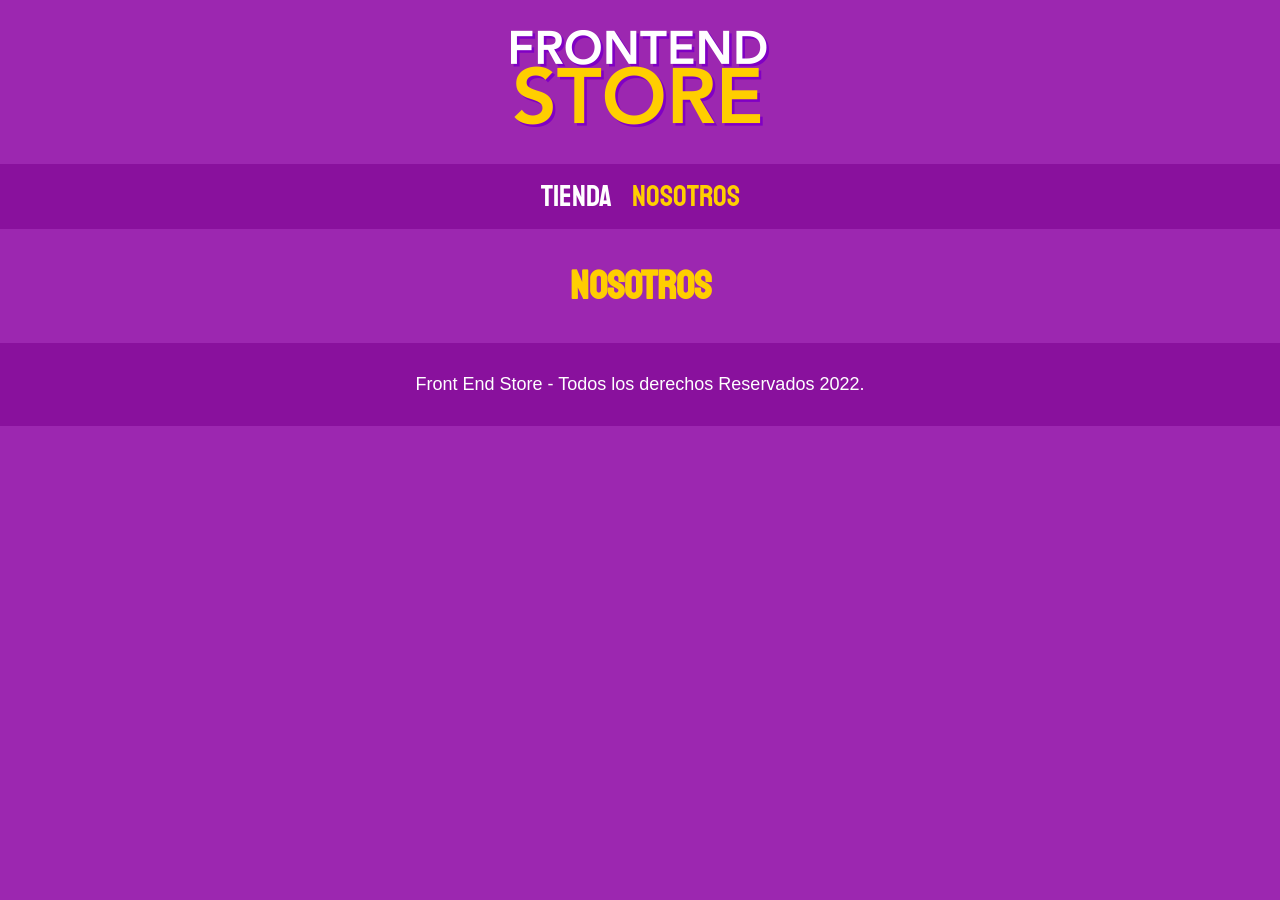
==== Nosotros.html @ d8d37cda "Se agrego nostros y producto como pagina y se avanzo con el main" ====
<!DOCTYPE html>
<html lang="en">
<head>
    <meta charset="UTF-8">
    <meta name="viewport" content="width=device-width, initial-scale=1.0">
    <title>ForntEnd Store</title>
    <link rel="stylesheet" href="css/normalize.css">
    <link href="https://fonts.googleapis.com/css2?family=Staatliches&display=swap" rel="stylesheet">
    <link rel="stylesheet" href="css/style.css">

</head>

<body>
    <header class="header">
        <a href="index.html">
            <img class="header__logo" src="img/logo.png" alt="Logotipo">
        </a>
    </header>

    <nav class="navegacion">
        <a class="navegacion__enlance " href="index.html">Tienda</a>
        <a class="navegacion__enlance navegacion__enlance--activo" href="Nosotros.html">Nosotros</a>
    </nav>

    <main class="contenedor">
        <h1>Nosotros</h1>
    </main>


</body>

<footer class="footer">
    <p class="footer__texto">Front End Store - Todos los derechos Reservados 2022. 
    </p>
</footer>

</html>
---- css/style.css ----
:root {
    --primario: #9c27b0 ;
    --primarioOscuro: #89119d;
    --secuandrio: #ffce00;
    --secundarioOscuro: rgb(233,287,2);
    --blanco: #fff;
    --negro: #000;

    --fuentePrincipal: 'Staatliches', cursive;
}

html {
  box-sizing: border-box;
  font-size: 62.5%;
}

*, *:before, *:after {
  box-sizing: inherit;
}

/** Globales **/
body { 
    background-color:var(--primario);
    font-size: 1.6rem;
    line-height: 1.5;
}

p {
    font-size:1.8rem;
    font-family: Arial, Helvetica, sans-serif;
    color: var(--blanco);
}

a{
    text-decoration: none;
}

img {
    max-width: 100%;

}

.contenedor {
    max-width: 120rem;
    margin: 0 auto;
}
h1, h2, h3 {
    text-align: center;
    color:var(--secuandrio);
    font-family: var(--fuentePrincipal);
}

h1 { 
    font-size: 4rem;  
}

h2{
    font-size: 3.2rem;
}

h3{
    font-size: 2.4rem;
}
/** Footer **/
.footer {
    background-color: var(--primarioOscuro);
    padding: 1rem 0;
    margin-top: 2rem;
}
.footer__texto{
    text-align: center;
}

/** Header **/
.header {
    display: flex;
    justify-content: center;
}
.header__logo {
    margin: 3rem 0;
}

/** Navegacion **/
.navegacion{
    background-color: var(--primarioOscuro);
    padding: 1rem 0;
    display:flex;
    justify-content: center;
    gap: 2rem;
}
.navegacion__enlance{
    font-family: var(--fuentePrincipal);
    color: var(--blanco);
    font-size: 3rem;
}

.navegacion__enlance--activo,
.navegacion__enlance:hover{
    color: var(--secuandrio);
}

/** Grid **/
.grid {
    display: grid;
    grid-template-columns: repeat(2,1fr);
    gap: 2rem;
}
@media (min-width:768px) {
    .grid {
        grid-template-columns: repeat(3,1fr);
    }
}

/** Productos **/
.producto{
    background-color:var(--primarioOscuro) ;
    padding: 1rem;
}
.producto__imagen{
    width: 100%;
}
.producto__nombre{
    font-size: 4rem;
}
.producto__precio{
    font-size: 2rem;
    color: var(--secuandrio);
}
.producto__nombre,
.producto__precio{
    font-family: var(--fuentePrincipal);
    margin: 1rem 0;
    text-align: center;
    line-height: 1.2;
}
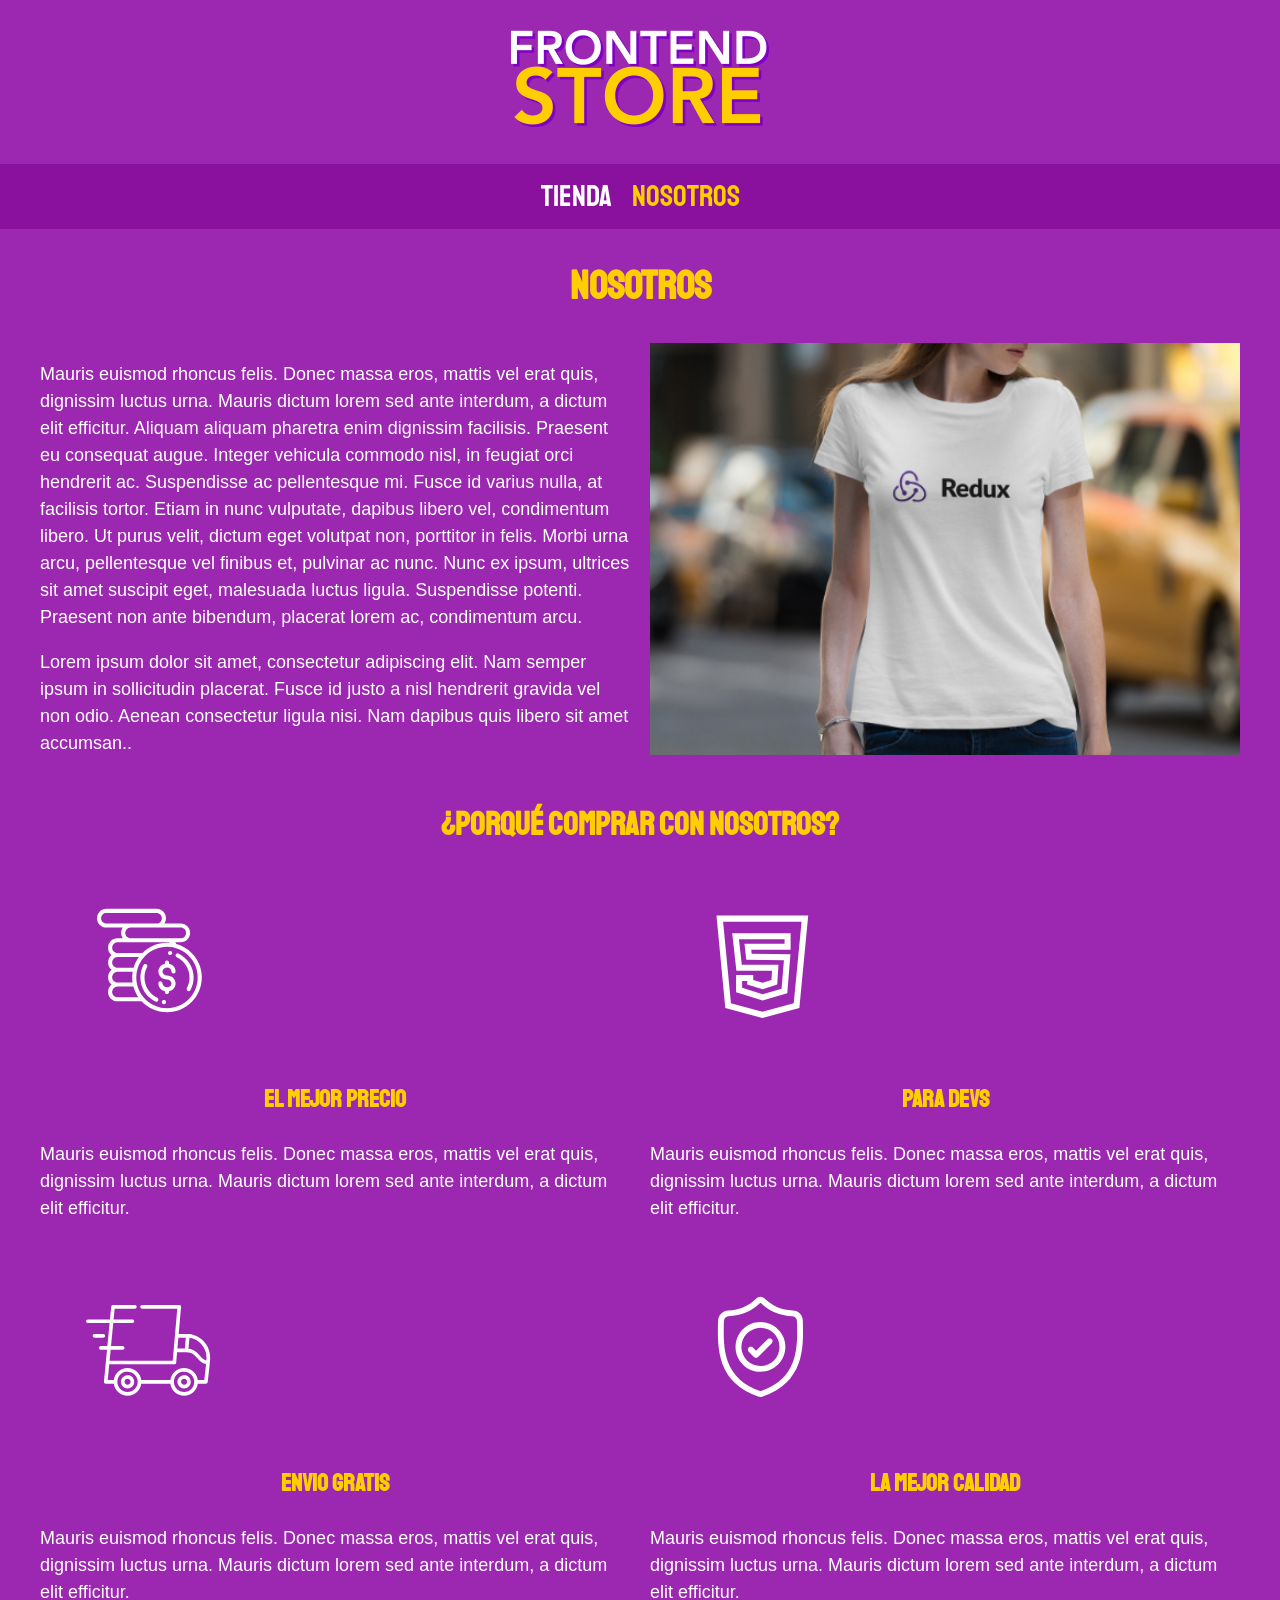
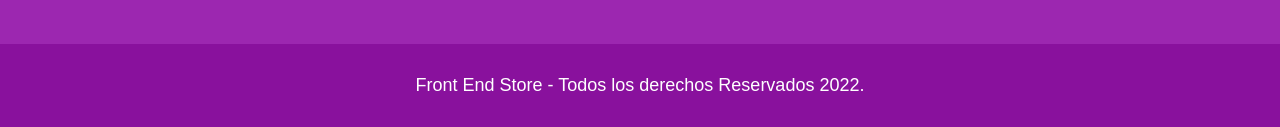
==== commit d92872ee: "Se esta terminado la pagina de nostros" ====
--- a/Nosotros.html
+++ b/Nosotros.html
@@ -24,8 +24,46 @@
 
     <main class="contenedor">
         <h1>Nosotros</h1>
+
+        <div class="nosotros">
+            <div class="nosotros__contenido">
+                <p>
+                Mauris euismod rhoncus felis. Donec massa eros, mattis vel erat quis, dignissim luctus urna. Mauris dictum lorem sed ante interdum, a dictum elit efficitur. Aliquam aliquam pharetra enim dignissim facilisis. Praesent eu consequat augue. Integer vehicula commodo nisl, in feugiat orci hendrerit ac. Suspendisse ac pellentesque mi. Fusce id varius nulla, at facilisis tortor. Etiam in nunc vulputate, dapibus libero vel, condimentum libero. Ut purus velit, dictum eget volutpat non, porttitor in felis. Morbi urna arcu, pellentesque vel finibus et, pulvinar ac nunc. Nunc ex ipsum, ultrices sit amet suscipit eget, malesuada luctus ligula. Suspendisse potenti. Praesent non ante bibendum, placerat lorem ac, condimentum arcu.</p>
+                <p>
+                Lorem ipsum dolor sit amet, consectetur adipiscing elit. Nam semper ipsum in sollicitudin placerat. Fusce id justo a nisl hendrerit gravida vel non odio. Aenean consectetur ligula nisi. Nam dapibus quis libero sit amet accumsan..</p>
+            </div>
+            <img class="nosotros__imagen" src="img/nosotros.jpg" alt="img nosotros">
+        </div>
     </main>
+    
+    <section class="contenedor comprar">
+        <h2 class="comprar_titulo">¿Porqué Comprar con nosotros?</h2>
 
+        <div class="bloques">
+            <div class="bloque">
+                <img src="img/icono_1.png" alt="porque comprar">
+                <h3 class="bloque__titulo">El Mejor Precio</h3>
+                <p>Mauris euismod rhoncus felis. Donec massa eros, mattis vel erat quis, dignissim luctus urna. Mauris dictum lorem sed ante interdum, a dictum elit efficitur.</p>
+            </div><!--.bloque-->
+            <div class="bloque">
+                <img src="img/icono_2.png" alt="porque comprar">
+                <h3 class="bloque__titulo">Para Devs</h3>
+                <p>Mauris euismod rhoncus felis. Donec massa eros, mattis vel erat quis, dignissim luctus urna. Mauris dictum lorem sed ante interdum, a dictum elit efficitur.</p>
+            </div><!--.bloque-->
+             <div class="bloque">
+                <img src="img/icono_3.png" alt="porque comprar">
+                <h3 class="bloque__titulo">Envio Gratis</h3>
+                <p>Mauris euismod rhoncus felis. Donec massa eros, mattis vel erat quis, dignissim luctus urna. Mauris dictum lorem sed ante interdum, a dictum elit efficitur.</p>
+            </div><!--.bloque-->
+            <div class="bloque">
+                <img src="img/icono_4.png" alt="porque comprar">
+                <h3 class="bloque__titulo">La Mejor Calidad</h3>
+                <p>Mauris euismod rhoncus felis. Donec massa eros, mattis vel erat quis, dignissim luctus urna. Mauris dictum lorem sed ante interdum, a dictum elit efficitur.</p>
+            </div><!--.bloque-->                                   
+        </div> <!--.bloques-->
+        
+        
+    </section>
 
 </body>
 
--- a/css/style.css
+++ b/css/style.css
@@ -132,4 +132,57 @@
     margin: 1rem 0;
     text-align: center;
     line-height: 1.2;
-}+}
+
+/** Graficos **/
+.grafico {
+    min-height: 30rem;
+    background: no-repeat;
+    background-size: cover;
+    grid-column: 1 / 3;
+}
+.grafico--camisas {
+    grid-row:2 /3 ;
+    background-image: url(../img/grafico1.jpg);
+}
+.grafico--node {
+    background-image: url(../img/grafico2.jpg);
+    grid-row: 8 / 9; 
+   
+}
+@media (min-width: 768px) {
+    .grafico--node {
+        grid-row: 5 / 6;
+        grid-column: 2 / 4;
+    }
+}
+
+/** Nosotros **/
+.nosotros {
+    display: grid;
+    grid-template-rows: repeat(2,auto);
+}
+@media (min-width: 768px) {
+    .nosotros {
+        display: grid;
+        grid-template-columns:repeat(2 ,1fr);
+        column-gap: 2rem;
+    }
+}
+.nosotros__imagen {
+    grid-row: 1 /2;
+    width: 100%;
+
+}
+@media (min-width: 768px) {
+    .nosotros__imagen {
+        grid-column: 2 /3;
+    }
+}
+
+/** Bloques **/
+.bloques {
+    display: grid;
+    grid-template-columns: repeat(2,1fr);
+    gap: 2rem;
+}
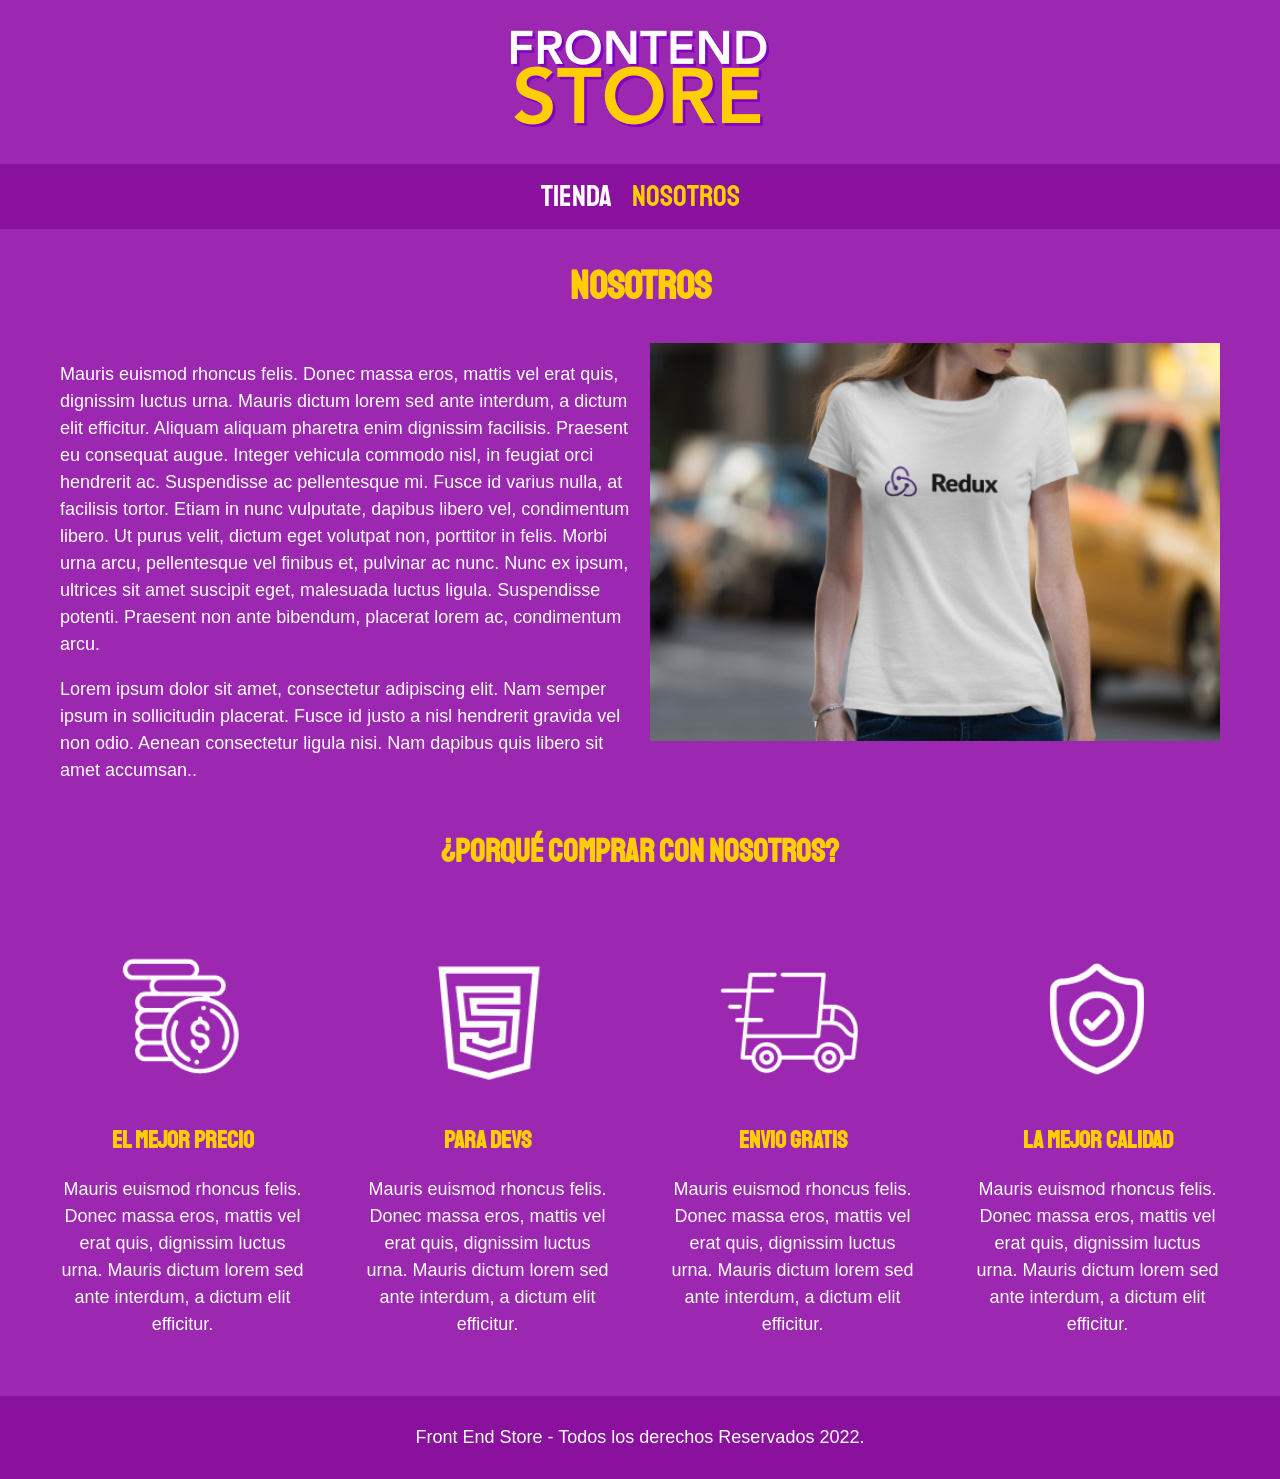
==== commit 1c6e14f3: "Segundo proyecto terminado" ====
--- a/Nosotros.html
+++ b/Nosotros.html
@@ -41,22 +41,22 @@
 
         <div class="bloques">
             <div class="bloque">
-                <img src="img/icono_1.png" alt="porque comprar">
+                <img class="bloque__imagen" src="img/icono_1.png" alt="porque comprar">
                 <h3 class="bloque__titulo">El Mejor Precio</h3>
                 <p>Mauris euismod rhoncus felis. Donec massa eros, mattis vel erat quis, dignissim luctus urna. Mauris dictum lorem sed ante interdum, a dictum elit efficitur.</p>
             </div><!--.bloque-->
             <div class="bloque">
-                <img src="img/icono_2.png" alt="porque comprar">
+                <img class="bloque__imagen" src="img/icono_2.png" alt="porque comprar">
                 <h3 class="bloque__titulo">Para Devs</h3>
                 <p>Mauris euismod rhoncus felis. Donec massa eros, mattis vel erat quis, dignissim luctus urna. Mauris dictum lorem sed ante interdum, a dictum elit efficitur.</p>
             </div><!--.bloque-->
              <div class="bloque">
-                <img src="img/icono_3.png" alt="porque comprar">
+                <img class="bloque__imagen" src="img/icono_3.png" alt="porque comprar">
                 <h3 class="bloque__titulo">Envio Gratis</h3>
                 <p>Mauris euismod rhoncus felis. Donec massa eros, mattis vel erat quis, dignissim luctus urna. Mauris dictum lorem sed ante interdum, a dictum elit efficitur.</p>
             </div><!--.bloque-->
             <div class="bloque">
-                <img src="img/icono_4.png" alt="porque comprar">
+                <img class="bloque__imagen" src="img/icono_4.png" alt="porque comprar">
                 <h3 class="bloque__titulo">La Mejor Calidad</h3>
                 <p>Mauris euismod rhoncus felis. Donec massa eros, mattis vel erat quis, dignissim luctus urna. Mauris dictum lorem sed ante interdum, a dictum elit efficitur.</p>
             </div><!--.bloque-->                                   
--- a/css/style.css
+++ b/css/style.css
@@ -2,7 +2,7 @@
     --primario: #9c27b0 ;
     --primarioOscuro: #89119d;
     --secuandrio: #ffce00;
-    --secundarioOscuro: rgb(233,287,2);
+    --secundarioOscuro: rgb(233,187,2);
     --blanco: #fff;
     --negro: #000;
 
@@ -36,7 +36,7 @@
 }
 
 img {
-    max-width: 100%;
+    width: 100%;
 
 }
 
@@ -116,9 +116,6 @@
     background-color:var(--primarioOscuro) ;
     padding: 1rem;
 }
-.producto__imagen{
-    width: 100%;
-}
 .producto__nombre{
     font-size: 4rem;
 }
@@ -161,6 +158,7 @@
 .nosotros {
     display: grid;
     grid-template-rows: repeat(2,auto);
+    margin: 2rem;
 }
 @media (min-width: 768px) {
     .nosotros {
@@ -171,8 +169,6 @@
 }
 .nosotros__imagen {
     grid-row: 1 /2;
-    width: 100%;
-
 }
 @media (min-width: 768px) {
     .nosotros__imagen {
@@ -186,3 +182,61 @@
     grid-template-columns: repeat(2,1fr);
     gap: 2rem;
 }
+@media (min-width: 768px) {
+    .bloques {
+        grid-template-columns: repeat(4,1fr);
+    }
+}
+.bloque { 
+    text-align:center;
+    margin: 2rem;
+}
+.bloque__titulo {
+    margin:0;
+}
+
+/** Pagina del Producto **/
+@media (min-width: 768px) {
+    .camisa{
+        display: grid;
+        grid-template-columns: repeat(2,1fr);
+        column-gap: 2rem;
+    }
+}
+.camisa {
+    padding: 2rem;
+}
+
+.formulario{
+    display: grid;
+    grid-template-columns: repeat(2,1fr);
+    gap: 2rem;
+}
+.formulario__campo{
+    border : 1rem solid var(--primarioOscuro);
+    background-color:rgb(126, 20, 153);
+    color:var(--blanco);
+    font-size: 2rem ;
+    font-family: Arial, Helvetica, sans-serif;
+    padding: 1rem;
+    appearance: none;
+    width: 100%;
+}
+@media (min-width: 768px) {
+    .formulario__campo {
+        width: 100%;
+    }    
+}
+.formulario__submit{
+    background-color: var(--secuandrio);
+    border: none;
+    font-size: 2rem;
+    font-family: var(--fuentePrincipal);
+    padding: 2rem;
+    transition: background-color .3s ease;
+    grid-column: 1/ 3;
+}
+.formulario__submit:hover {
+    cursor: pointer;
+    background-color: var(--secundarioOscuro);
+}
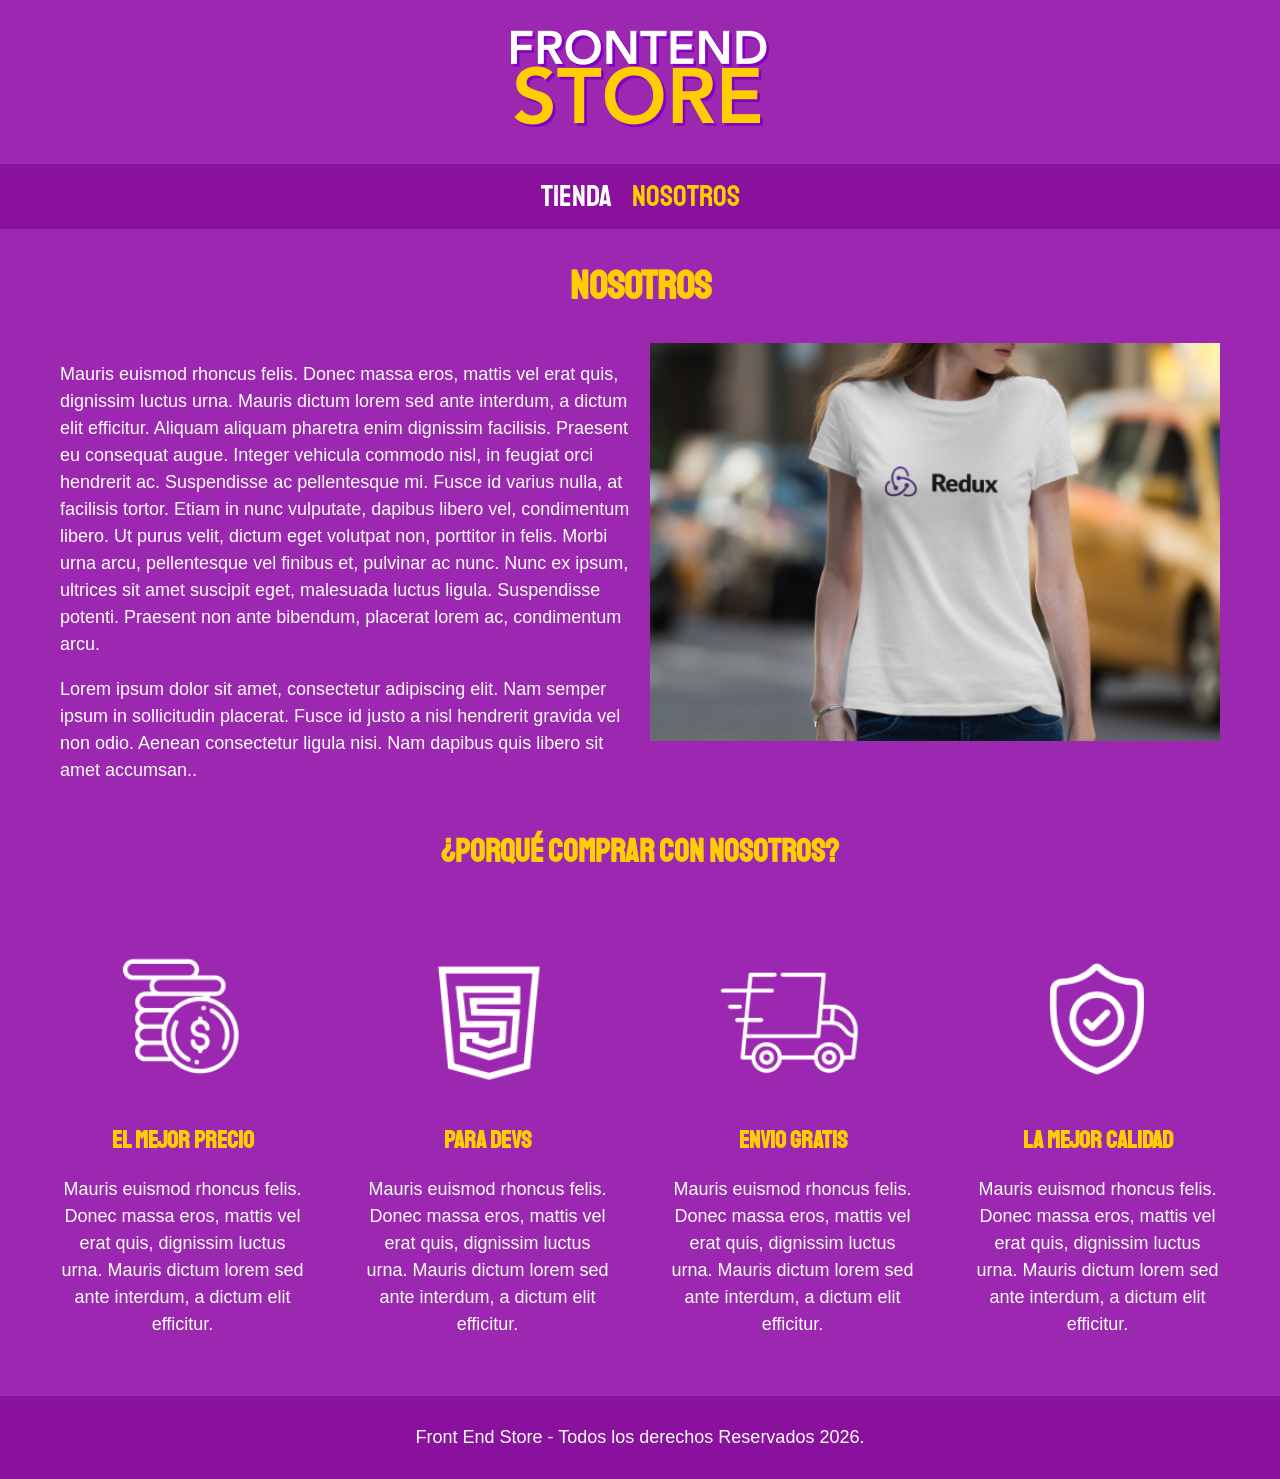
==== commit 4fcec502: "Se corrigieron unos detalles" ====
--- a/Nosotros.html
+++ b/Nosotros.html
@@ -68,7 +68,7 @@
 </body>
 
 <footer class="footer">
-    <p class="footer__texto">Front End Store - Todos los derechos Reservados 2022. 
+    <p class="footer__texto">Front End Store - Todos los derechos Reservados 2026. 
     </p>
 </footer>
 
